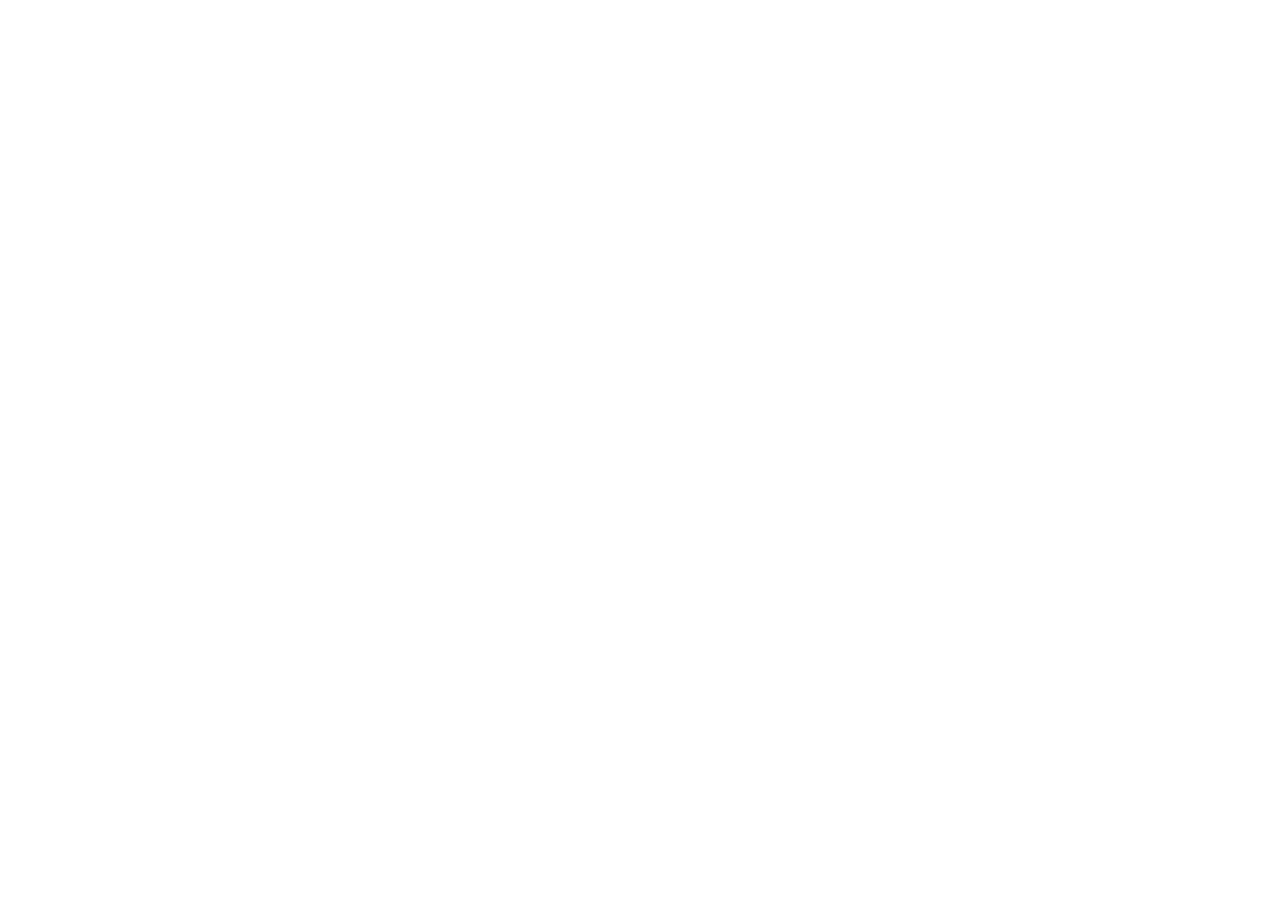
==== hub_de_IA/index.html @ f7d7de68 "ADD: testando midias" ====
<!DOCTYPE html>
<html lang="pt-br">
<head>
    <meta charset="UTF-8">
    <meta name="viewport" content="width=device-width, initial-scale=1.0">
    <title>HUB IA</title>

    <link rel="stylesheet" href="./css/reset.css">
    <link rel="stylesheet" href="./css/style.css">
    <link rel="stylesheet" href="./css/variables.css">

</head>

<body>
    
    

</body>


</html>
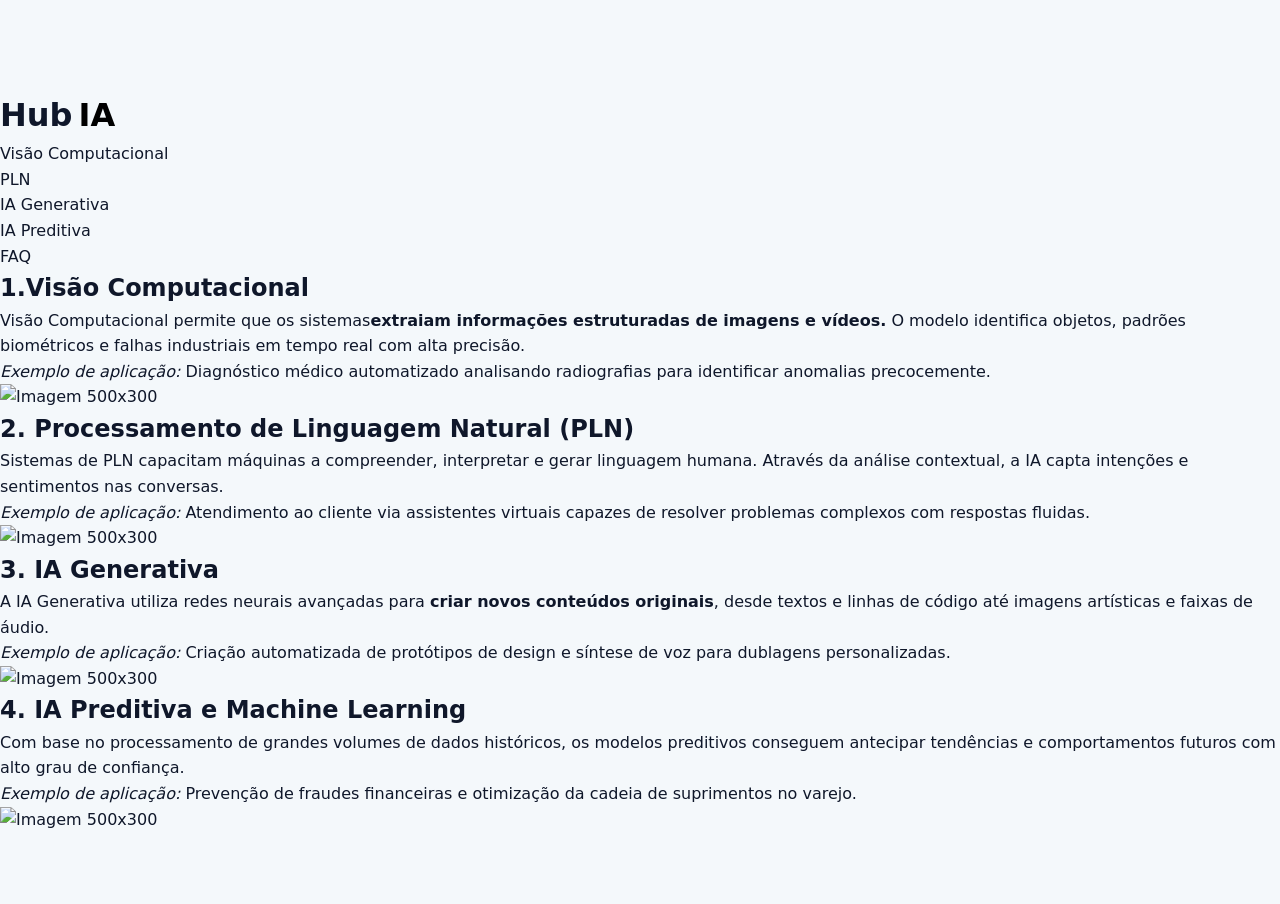
==== commit 2c8274dc: "ADD: Style e formatação das classes segindo o BEM" ====
--- a/hub_de_IA/index.html
+++ b/hub_de_IA/index.html
@@ -5,15 +5,119 @@
     <meta name="viewport" content="width=device-width, initial-scale=1.0">
     <title>HUB IA</title>
 
-    <link rel="stylesheet" href="./css/reset.css">
     <link rel="stylesheet" href="./css/style.css">
-    <link rel="stylesheet" href="./css/variables.css">
+    <link rel="stylesheet" href="./css/responsive.css">
 
 </head>
 
 <body>
     
-    
+    <!-- Header -->
+     <header class="header">
+
+       <div class="header__brand">
+            <h1 class="header__title">Hub<mark>IA</mark></h1>
+       </div>
+
+       <nav class="nav">
+            <ul class="nav__list">
+                <li class="nav__item"><a href="#vision" class="nav__link">Visão Computacional</a></li>
+                <li class="nav__item"><a href="#nlp" class="nav__link">PLN</a></li>
+                <li class="nav__item"><a href="#generative" class="nav__link">IA Generativa</a></li>
+                <li class="nav__item"><a href="#predictive" class="nav__link">IA Preditiva</a></li>
+                <li class="nav__item"><a href="#faq" class="nav__link">FAQ</a></li>
+            </ul>
+       </nav>
+
+       <main>
+
+        <section id="vision" class="section-ia">
+            <div class="section-ia__container">
+
+                <article class="section-ia__content">
+                    <h2 class="section-ia__title">1.Visão Computacional</h2>
+                    <p class="section-ia__text"> Visão Computacional permite que os sistemas<strong>extraiam informações estruturadas de imagens e vídeos.</strong> O modelo identifica objetos, padrões biométricos e falhas industriais em tempo real com alta precisão.</p>
+
+                    <p><em>Exemplo de aplicação:</em> Diagnóstico médico automatizado analisando radiografias para identificar anomalias precocemente.</p>
+
+                </article>
+
+                <aside class="section-ia__aside">
+                    <img src="https://placehold.co/500x300/e2e8f0/0284c7?text=Visao+Computacional+500x300" alt="Imagem 500x300">
+                </aside>
+
+            </div>
+        </section>
+
+        <section id="nlp" class="section-ia section-ia--reverse">
+            <div class="section-ia__container">
+
+                <article class="section-ia__content">
+                    <h2 class="section-ia__title">2. Processamento de Linguagem Natural (PLN)</h2>
+                    <p class="section-ia__text"> Sistemas de PLN capacitam máquinas a compreender, interpretar e gerar linguagem humana. Através da análise contextual, a IA capta intenções e sentimentos nas conversas.</p>
+
+                    <p><em>Exemplo de aplicação:</em> Atendimento ao cliente via assistentes virtuais capazes de resolver problemas complexos com respostas fluidas.</p>
+
+                </article>
+
+                <aside class="section-ia__aside">
+                    <img src="https://placehold.co/500x300/e2e8f0/0d9488?text=PLN+Linguagem+500x300" alt="Imagem 500x300">
+                </aside>
+
+            </div>
+        </section>
+
+        <section id="generative" class="section-ia">
+                        <div class="section-ia__container">
+
+                <article class="section-ia__content">
+                    <h2 class="section-ia__title">3. IA Generativa</h2>
+                    <p class="section-ia__text"> A IA Generativa utiliza redes neurais avançadas para <strong>criar novos conteúdos originais</strong>, desde textos e linhas de código até imagens artísticas e faixas de áudio.</p>
+
+                    <p><em>Exemplo de aplicação:</em> Criação automatizada de protótipos de design e síntese de voz para dublagens personalizadas.</p>
+
+                </article>
+
+                <aside class="section-ia__aside">
+                    <img src="https://placehold.co/500x300/e2e8f0/2563eb?text=IA+Generativa+500x300" alt="Imagem 500x300">
+                </aside>
+
+            </div>
+        </section>
+
+        <section id="predictive" class="section-ia section-ia--reverse">
+                        <div class="section-ia__container">
+
+                <article class="section-ia__content">
+                    <h2 class="section-ia__title">4. IA Preditiva e Machine Learning</h2>
+                    <p class="section-ia__text"> Com base no processamento de grandes volumes de dados históricos, os modelos preditivos conseguem antecipar tendências e comportamentos futuros com alto grau de confiança.</p>
+
+                    <p><em>Exemplo de aplicação:</em> Prevenção de fraudes financeiras e otimização da cadeia de suprimentos no varejo.</p>
+
+                </article>
+
+                <aside class="section-ia__aside">
+                    <img src="https://placehold.co/500x300/e2e8f0/0284c7?text=IA+Preditiva+500x300" alt="Imagem 500x300">
+                </aside>
+
+            </div>
+        </section>
+
+        <section id="faq" class="faq">
+
+        </section>
+
+       </main>
+
+     </header>
+
+     <main>
+
+     </main>
+
+     <footer class="footer">
+
+     </footer>
 
 </body>
 
--- a/hub_de_IA/css/style.css
+++ b/hub_de_IA/css/style.css
@@ -0,0 +1,37 @@
+@import "./variables.css";
+@import "./reset.css";
+
+/* Header e Navegação */
+
+.header{
+
+}
+
+.header__brand{
+
+}
+
+.header__title{
+
+}
+
+.nav{
+    
+}
+
+.nav__list{
+
+}
+
+.nav__item{
+
+}
+
+.nav__link{
+
+}
+
+.nav__link:hover,
+.nav__link:focus{
+
+}
--- a/hub_de_IA/css/responsive.css
+++ b/hub_de_IA/css/responsive.css
@@ -0,0 +1,21 @@
+/* Responsividade (media queries) */
+
+/* Smartphones muitos pequenos (até 500px) */
+@media (max-width: 500px){
+
+}
+
+/* Smartphones Médios (501px até 767px) */
+@media(min-width: 501px) and (max-width: 767px){
+
+}
+
+/* Tablets: (768px até 1023px) */
+@media (min-width: 768px) and (max-width: 1023px){
+
+}
+
+/* Desktops (até 1024px) */
+@media (min-width: 1024px) {
+
+}
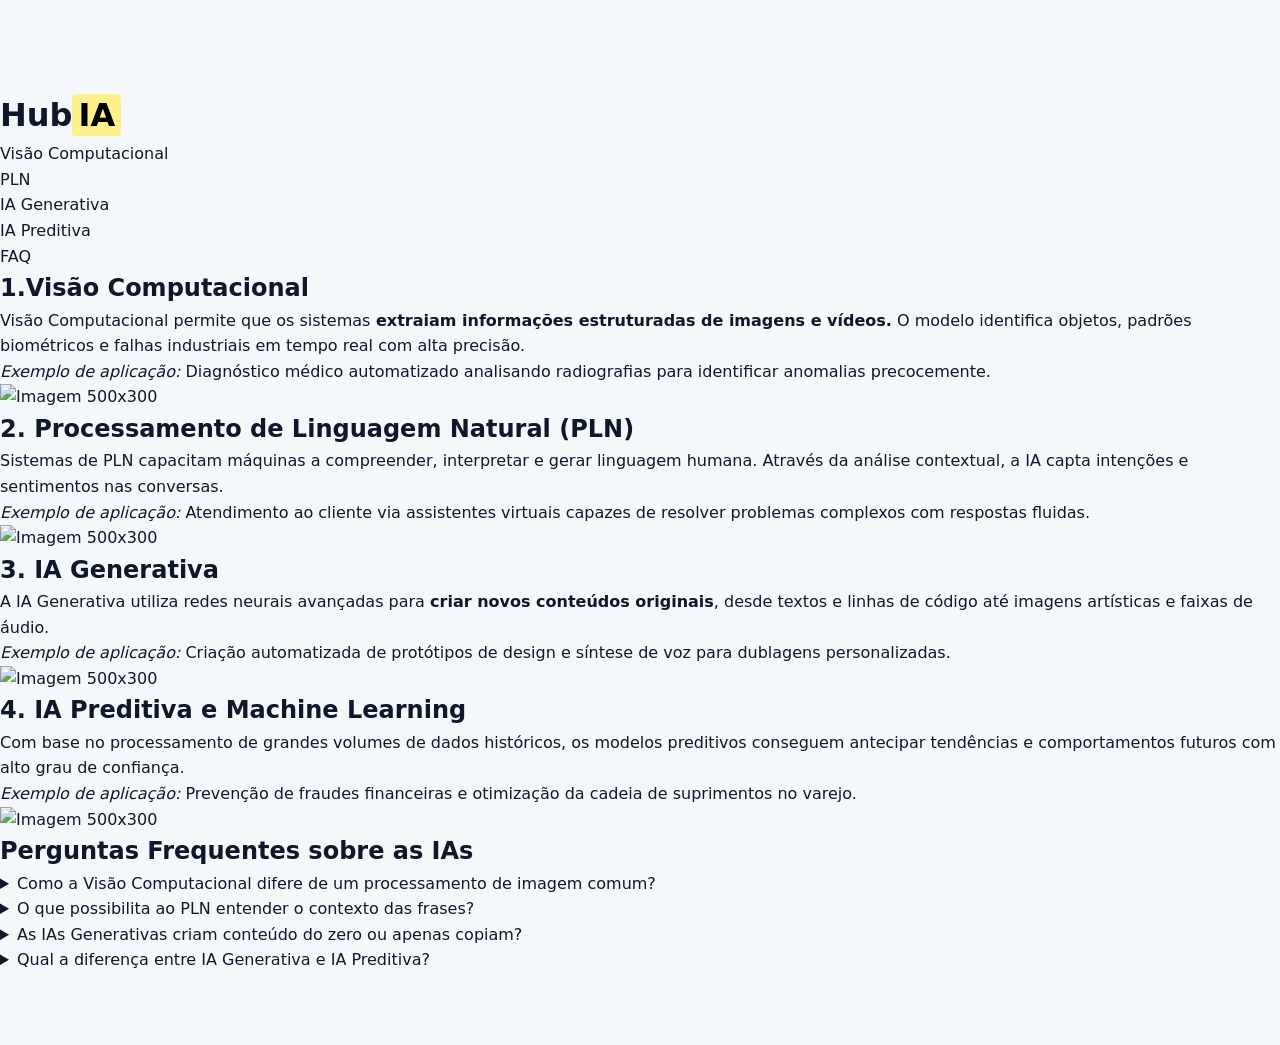
==== commit 78a7d760: "ADD: Alterações do Ivo" ====
--- a/hub_de_IA/index.html
+++ b/hub_de_IA/index.html
@@ -13,7 +13,7 @@
 <body>
     
     <!-- Header -->
-     <header class="header">
+    <header class="header">
 
        <div class="header__brand">
             <h1 class="header__title">Hub<mark>IA</mark></h1>
@@ -28,22 +28,26 @@
                 <li class="nav__item"><a href="#faq" class="nav__link">FAQ</a></li>
             </ul>
        </nav>
+    </header>
 
-       <main>
+    <main>
 
         <section id="vision" class="section-ia">
             <div class="section-ia__container">
 
                 <article class="section-ia__content">
                     <h2 class="section-ia__title">1.Visão Computacional</h2>
-                    <p class="section-ia__text"> Visão Computacional permite que os sistemas<strong>extraiam informações estruturadas de imagens e vídeos.</strong> O modelo identifica objetos, padrões biométricos e falhas industriais em tempo real com alta precisão.</p>
+                    <p class="section-ia__text"> Visão Computacional permite que os sistemas<strong> extraiam informações estruturadas de imagens e vídeos.</strong> O modelo identifica objetos, padrões biométricos e falhas industriais em tempo real com alta precisão.</p>
 
                     <p><em>Exemplo de aplicação:</em> Diagnóstico médico automatizado analisando radiografias para identificar anomalias precocemente.</p>
 
                 </article>
 
                 <aside class="section-ia__aside">
-                    <img src="https://placehold.co/500x300/e2e8f0/0284c7?text=Visao+Computacional+500x300" alt="Imagem 500x300">
+                    <img src="https://placehold.co/500x300/e2e8f0/0284c7?text=Visao+Computacional+500x300" 
+                    alt="Imagem 500x300"
+                    class="card-image__img"
+                    />
                 </aside>
 
             </div>
@@ -61,7 +65,10 @@
                 </article>
 
                 <aside class="section-ia__aside">
-                    <img src="https://placehold.co/500x300/e2e8f0/0d9488?text=PLN+Linguagem+500x300" alt="Imagem 500x300">
+                    <img src="https://placehold.co/500x300/e2e8f0/0d9488?text=PLN+Linguagem+500x300" 
+                    alt="Imagem 500x300"
+                    class="card-image__img"
+                    />
                 </aside>
 
             </div>
@@ -79,14 +86,17 @@
                 </article>
 
                 <aside class="section-ia__aside">
-                    <img src="https://placehold.co/500x300/e2e8f0/2563eb?text=IA+Generativa+500x300" alt="Imagem 500x300">
+                    <img src="https://placehold.co/500x300/e2e8f0/2563eb?text=IA+Generativa+500x300" 
+                    alt="Imagem 500x300"
+                    class="card-image__img"
+                    />
                 </aside>
 
             </div>
         </section>
 
         <section id="predictive" class="section-ia section-ia--reverse">
-                        <div class="section-ia__container">
+            <div class="section-ia__container">
 
                 <article class="section-ia__content">
                     <h2 class="section-ia__title">4. IA Preditiva e Machine Learning</h2>
@@ -97,23 +107,42 @@
                 </article>
 
                 <aside class="section-ia__aside">
-                    <img src="https://placehold.co/500x300/e2e8f0/0284c7?text=IA+Preditiva+500x300" alt="Imagem 500x300">
+                    <img src="https://placehold.co/500x300/e2e8f0/0284c7?text=IA+Preditiva+500x300" 
+                    alt="Imagem 500x300"
+                    class="card-image__img"
+                    />
                 </aside>
 
             </div>
         </section>
 
-        <section id="faq" class="faq">
+    <!-- seção faq -->
+    <section id="faq" class="faq">
+      <h2 class="faq__title">Perguntas Frequentes sobre as IAs</h2>
+      <div class="faq__wrapper">
+        <details class="faq__item">
+          <summary class="faq__summary">Como a Visão Computacional difere de um processamento de imagem comum?</summary>
+          <p class="faq__text">O processamento comum apenas altera pixels (como aplicar filtros). A Visão Computacional interpreta o contexto da imagem, identificando o que cada elemento significa.</p>
+        </details>
 
-        </section>
+        <details class="faq__item">
+          <summary class="faq__summary">O que possibilita ao PLN entender o contexto das frases?</summary>
+          <p class="faq__text">Modelos de linguagem modernos analisam as palavras em relação a todas as outras na mesma frase, permitindo identificar duplo sentido e gírias.</p>
+        </details>
 
-       </main>
+        <details class="faq__item">
+          <summary class="faq__summary">As IAs Generativas criam conteúdo do zero ou apenas copiam?</summary>
+          <p class="faq__text">Elas aprendem os padrões de milhões de exemplos e sintetizam criações inéditas baseadas nesses aprendizados.</p>
+        </details>
 
-     </header>
+        <details class="faq__item">
+          <summary class="faq__summary">Qual a diferença entre IA Generativa e IA Preditiva?</summary>
+          <p class="faq__text">A Generativa cria novos conteúdos (mídia/texto), enquanto a Preditiva analisa dados passados para estimar resultados futuros.</p>
+        </details>
+      </div>
+    </section>
 
-     <main>
-
-     </main>
+    </main>
 
      <footer class="footer">
 
--- a/hub_de_IA/css/style.css
+++ b/hub_de_IA/css/style.css
@@ -33,5 +33,5 @@
 
 .nav__link:hover,
 .nav__link:focus{
-
+    
 }
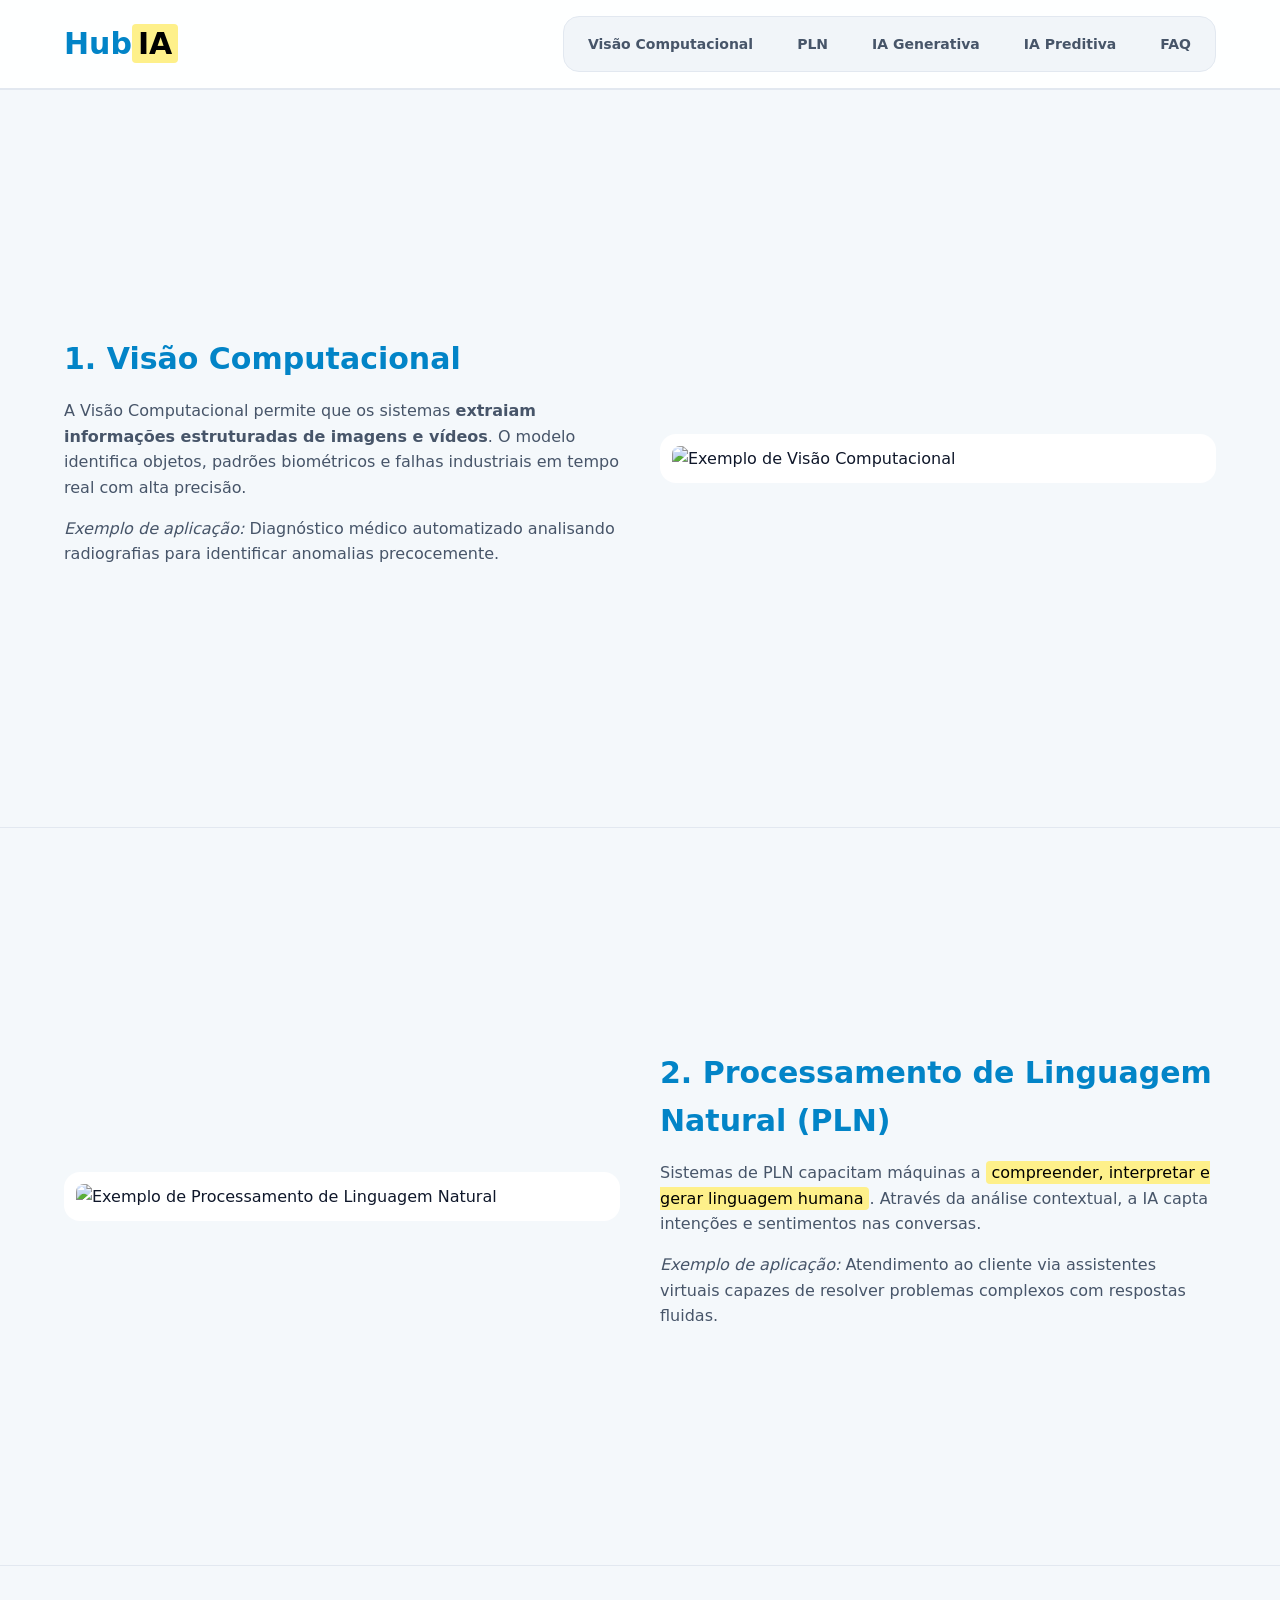
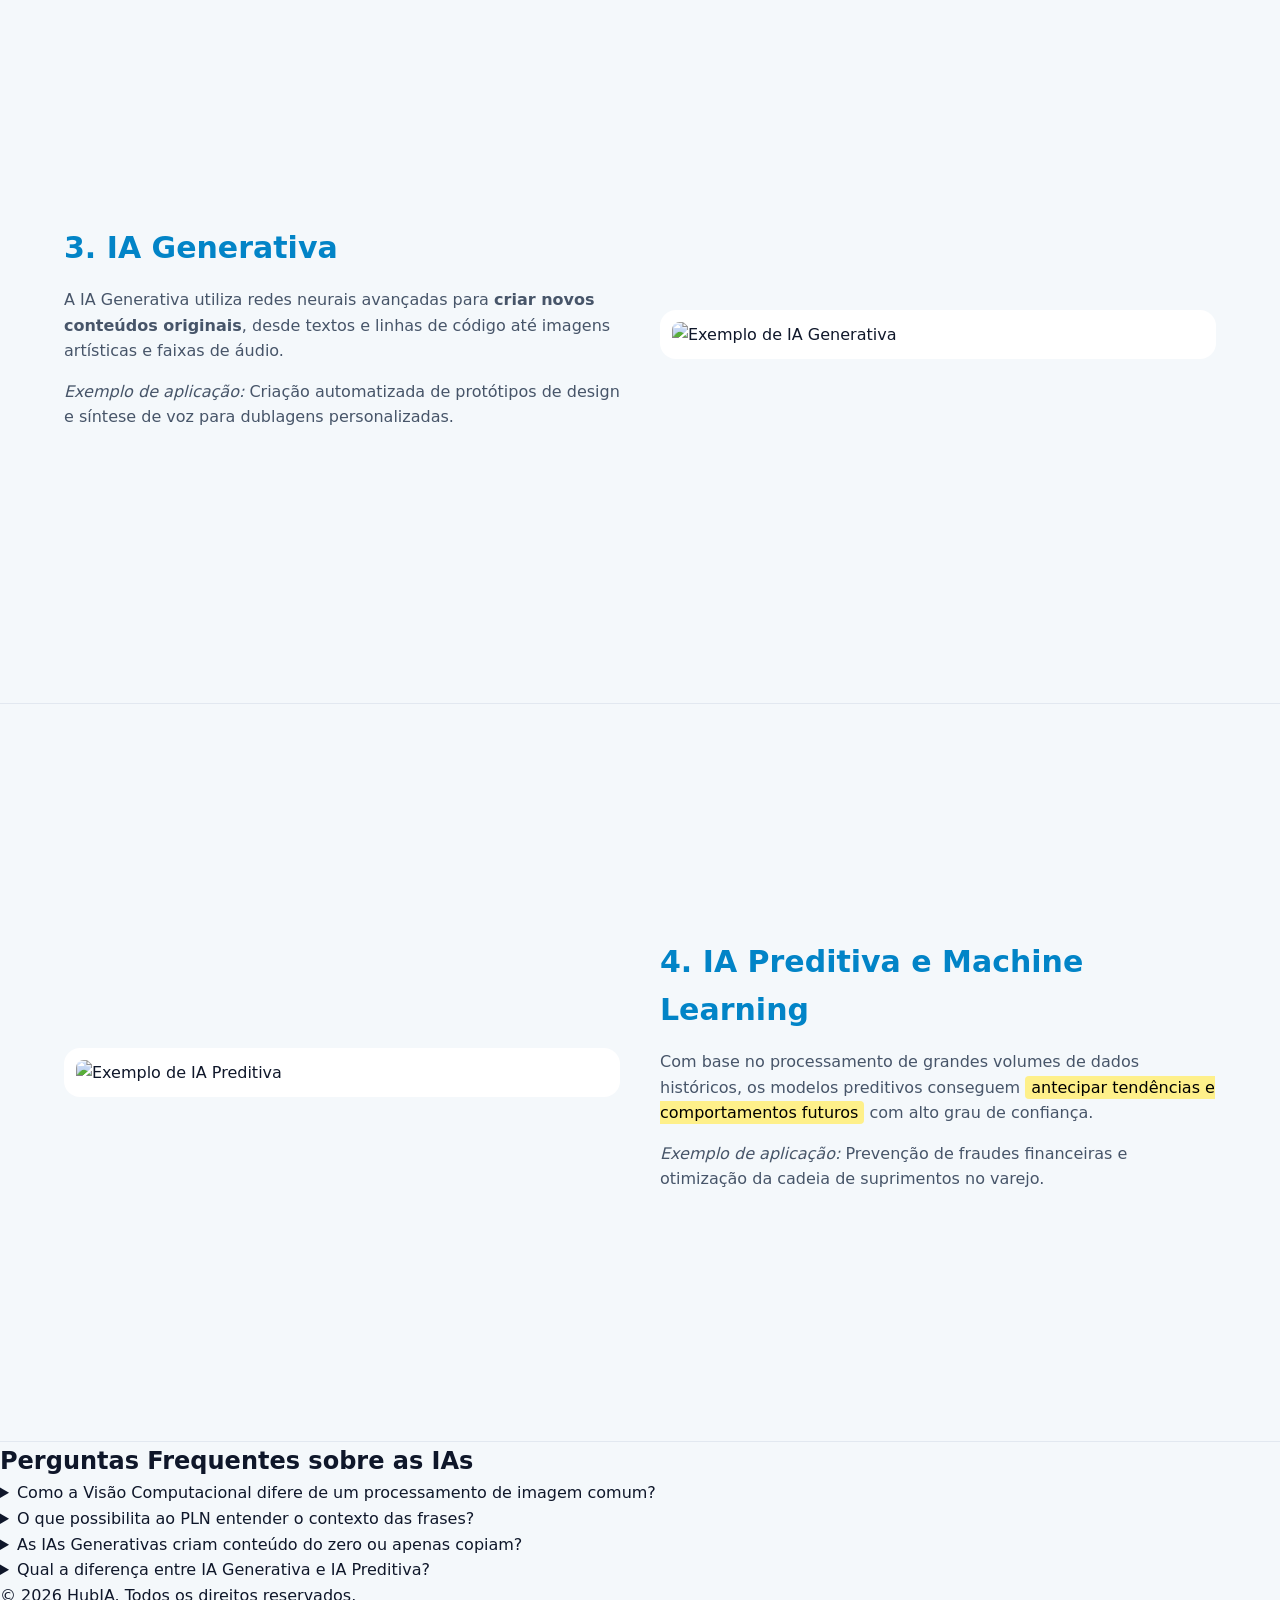
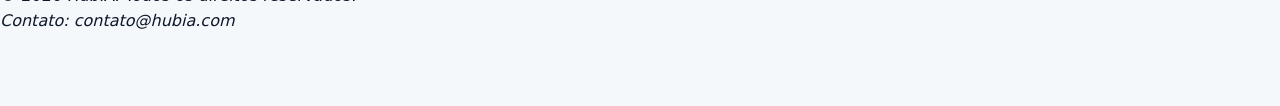
==== commit ecff221f: "ADD: adicionar image" ====
--- a/hub_de_IA/index.html
+++ b/hub_de_IA/index.html
@@ -1,120 +1,129 @@
 <!DOCTYPE html>
-<html lang="pt-br">
+<html lang="pt-BR">
 <head>
-    <meta charset="UTF-8">
-    <meta name="viewport" content="width=device-width, initial-scale=1.0">
-    <title>HUB IA</title>
+  <meta charset="UTF-8">
+  <meta name="viewport" content="width=device-width, initial-scale=1.0">
+  <title>HubIA - Inteligência Artificial</title>
+  <link rel="stylesheet" href="css/style.css">
+  <link rel="stylesheet" href="css/responsive.css">
+</head>
+<body>
 
-    <link rel="stylesheet" href="./css/style.css">
-    <link rel="stylesheet" href="./css/responsive.css">
+  <!-- header -->
+  <header class="header">
 
-</head>
+    <div class="header__brand">
+      <h1 class="header__title">Hub<mark>IA</mark></h1>
+    </div>
 
-<body>
-    
-    <!-- Header -->
-    <header class="header">
+    <nav class="nav">
+      <ul class="nav__list">
+        <li class="nav__item"><a href="#vision" class="nav__link">Visão Computacional</a></li>
+        <li class="nav__item"><a href="#nlp" class="nav__link">PLN</a></li>
+        <li class="nav__item"><a href="#generative" class="nav__link">IA Generativa</a></li>
+        <li class="nav__item"><a href="#predictive" class="nav__link">IA Preditiva</a></li>
+        <li class="nav__item"><a href="#faq" class="nav__link">FAQ</a></li>
+      </ul>
+    </nav>
 
-       <div class="header__brand">
-            <h1 class="header__title">Hub<mark>IA</mark></h1>
-       </div>
+  </header>
 
-       <nav class="nav">
-            <ul class="nav__list">
-                <li class="nav__item"><a href="#vision" class="nav__link">Visão Computacional</a></li>
-                <li class="nav__item"><a href="#nlp" class="nav__link">PLN</a></li>
-                <li class="nav__item"><a href="#generative" class="nav__link">IA Generativa</a></li>
-                <li class="nav__item"><a href="#predictive" class="nav__link">IA Preditiva</a></li>
-                <li class="nav__item"><a href="#faq" class="nav__link">FAQ</a></li>
-            </ul>
-       </nav>
-    </header>
+  <main>
+    <!-- seção visão computacional -->
+    <section id="vision" class="section-ia">
+      <div class="section-ia__container">
+        
+        <article class="section-ia__content">
+          <h2 class="section-ia__title">1. Visão Computacional</h2>
+          <p class="section-ia__text">
+            A Visão Computacional permite que os sistemas <strong>extraiam informações estruturadas de imagens e vídeos</strong>. O modelo identifica objetos, padrões biométricos e falhas industriais em tempo real com alta precisão.
+          </p>
+          <p class="section-ia__text">
+            <em>Exemplo de aplicação:</em> Diagnóstico médico automatizado analisando radiografias para identificar anomalias precocemente.
+          </p>
+        </article>
 
-    <main>
+        <aside class="section-ia__aside">
+          <div class="card-image">
 
-        <section id="vision" class="section-ia">
-            <div class="section-ia__container">
+            <img 
+            src="https://placehold.co/500x300/e2e8f0/0284c7?text=Visao+Computacional+500x300" 
+            alt="Exemplo de Visão Computacional" 
+            class="card-image__img" 
+            />
+          
+          </div>
+        </aside>
+      </div>
+    </section>
 
-                <article class="section-ia__content">
-                    <h2 class="section-ia__title">1.Visão Computacional</h2>
-                    <p class="section-ia__text"> Visão Computacional permite que os sistemas<strong> extraiam informações estruturadas de imagens e vídeos.</strong> O modelo identifica objetos, padrões biométricos e falhas industriais em tempo real com alta precisão.</p>
+    <!-- seção pln -->
+    <section id="nlp" class="section-ia section-ia--reverse">
 
-                    <p><em>Exemplo de aplicação:</em> Diagnóstico médico automatizado analisando radiografias para identificar anomalias precocemente.</p>
+      <div class="section-ia__container">
 
-                </article>
+        <article class="section-ia__content">
+          <h2 class="section-ia__title">2. Processamento de Linguagem Natural (PLN)</h2>
+          <p class="section-ia__text">
+            Sistemas de PLN capacitam máquinas a <mark>compreender, interpretar e gerar linguagem humana</mark>. Através da análise contextual, a IA capta intenções e sentimentos nas conversas.
+          </p>
+          <p class="section-ia__text">
+            <em>Exemplo de aplicação:</em> Atendimento ao cliente via assistentes virtuais capazes de resolver problemas complexos com respostas fluidas.
+          </p>
+        </article>
 
-                <aside class="section-ia__aside">
-                    <img src="https://placehold.co/500x300/e2e8f0/0284c7?text=Visao+Computacional+500x300" 
-                    alt="Imagem 500x300"
-                    class="card-image__img"
-                    />
-                </aside>
+        <aside class="section-ia__aside">
+          <div class="card-image">
+            <img 
+            src="https://placehold.co/500x300/e2e8f0/0d9488?text=PLN+Linguagem+500x300" alt="Exemplo de Processamento de Linguagem Natural" 
+            class="card-image__img" 
+            />
+          </div>
+        </aside>
 
-            </div>
-        </section>
+      </div>
+    </section>
 
-        <section id="nlp" class="section-ia section-ia--reverse">
-            <div class="section-ia__container">
+    <!-- seção ia generativa -->
+    <section id="generative" class="section-ia">
+      <div class="section-ia__container">
+        <article class="section-ia__content">
+          <h2 class="section-ia__title">3. IA Generativa</h2>
+          <p class="section-ia__text">
+            A IA Generativa utiliza redes neurais avançadas para <strong>criar novos conteúdos originais</strong>, desde textos e linhas de código até imagens artísticas e faixas de áudio.
+          </p>
+          <p class="section-ia__text">
+            <em>Exemplo de aplicação:</em> Criação automatizada de protótipos de design e síntese de voz para dublagens personalizadas.
+          </p>
+        </article>
+        <aside class="section-ia__aside">
+          <div class="card-image">
+            <img src="https://placehold.co/500x300/e2e8f0/2563eb?text=IA+Generativa+500x300" alt="Exemplo de IA Generativa" class="card-image__img" />
+          </div>
+        </aside>
+      </div>
+    </section>
 
-                <article class="section-ia__content">
-                    <h2 class="section-ia__title">2. Processamento de Linguagem Natural (PLN)</h2>
-                    <p class="section-ia__text"> Sistemas de PLN capacitam máquinas a compreender, interpretar e gerar linguagem humana. Através da análise contextual, a IA capta intenções e sentimentos nas conversas.</p>
+    <!-- seção ia preditiva -->
+    <section id="predictive" class="section-ia section-ia--reverse">
+      <div class="section-ia__container">
+        <article class="section-ia__content">
+          <h2 class="section-ia__title">4. IA Preditiva e Machine Learning</h2>
+          <p class="section-ia__text">
+            Com base no processamento de grandes volumes de dados históricos, os modelos preditivos conseguem <mark>antecipar tendências e comportamentos futuros</mark> com alto grau de confiança.
+          </p>
+          <p class="section-ia__text">
+            <em>Exemplo de aplicação:</em> Prevenção de fraudes financeiras e otimização da cadeia de suprimentos no varejo.
+          </p>
+        </article>
+        <aside class="section-ia__aside">
+          <div class="card-image">
+            <img src="https://placehold.co/500x300/e2e8f0/0284c7?text=IA+Preditiva+500x300" alt="Exemplo de IA Preditiva" class="card-image__img" />
+          </div>
+        </aside>
+      </div>
+    </section>
 
-                    <p><em>Exemplo de aplicação:</em> Atendimento ao cliente via assistentes virtuais capazes de resolver problemas complexos com respostas fluidas.</p>
-
-                </article>
-
-                <aside class="section-ia__aside">
-                    <img src="https://placehold.co/500x300/e2e8f0/0d9488?text=PLN+Linguagem+500x300" 
-                    alt="Imagem 500x300"
-                    class="card-image__img"
-                    />
-                </aside>
-
-            </div>
-        </section>
-
-        <section id="generative" class="section-ia">
-                        <div class="section-ia__container">
-
-                <article class="section-ia__content">
-                    <h2 class="section-ia__title">3. IA Generativa</h2>
-                    <p class="section-ia__text"> A IA Generativa utiliza redes neurais avançadas para <strong>criar novos conteúdos originais</strong>, desde textos e linhas de código até imagens artísticas e faixas de áudio.</p>
-
-                    <p><em>Exemplo de aplicação:</em> Criação automatizada de protótipos de design e síntese de voz para dublagens personalizadas.</p>
-
-                </article>
-
-                <aside class="section-ia__aside">
-                    <img src="https://placehold.co/500x300/e2e8f0/2563eb?text=IA+Generativa+500x300" 
-                    alt="Imagem 500x300"
-                    class="card-image__img"
-                    />
-                </aside>
-
-            </div>
-        </section>
-
-        <section id="predictive" class="section-ia section-ia--reverse">
-            <div class="section-ia__container">
-
-                <article class="section-ia__content">
-                    <h2 class="section-ia__title">4. IA Preditiva e Machine Learning</h2>
-                    <p class="section-ia__text"> Com base no processamento de grandes volumes de dados históricos, os modelos preditivos conseguem antecipar tendências e comportamentos futuros com alto grau de confiança.</p>
-
-                    <p><em>Exemplo de aplicação:</em> Prevenção de fraudes financeiras e otimização da cadeia de suprimentos no varejo.</p>
-
-                </article>
-
-                <aside class="section-ia__aside">
-                    <img src="https://placehold.co/500x300/e2e8f0/0284c7?text=IA+Preditiva+500x300" 
-                    alt="Imagem 500x300"
-                    class="card-image__img"
-                    />
-                </aside>
-
-            </div>
-        </section>
 
     <!-- seção faq -->
     <section id="faq" class="faq">
@@ -142,13 +151,17 @@
       </div>
     </section>
 
-    </main>
+  </main>
 
-     <footer class="footer">
-
-     </footer>
+  <!-- rodapé -->
+  <footer class="footer">
+    <div class="footer__section">
+      <p>&copy; 2026 HubIA. Todos os direitos reservados.</p>
+    </div>
+    <div class="footer__section">
+      <address>Contato: <a href="mailto:contato@hubia.com">contato@hubia.com</a></address>
+    </div>
+  </footer>
 
 </body>
-
-
 </html>
--- a/hub_de_IA/css/style.css
+++ b/hub_de_IA/css/style.css
@@ -4,34 +4,125 @@
 /* Header e Navegação */
 
 .header{
-
+    position: fixed;
+    top: 0;
+    left: 0;
+    width: 100%;
+    height: var(--header-height);
+    background-color: var(--color-bg-transparent);
+    border-bottom: 2px solid var(--color-border);
+    
+    display: flex;
+    align-items: center;
+    justify-content: space-between;
+    padding: 0 5%;
+    z-index: 1000;
+    backdrop-filter: blur(12px);
 }
 
 .header__brand{
-
+    display: flex;
+    align-items: center;
 }
 
 .header__title{
-
-}
-
-.nav{
-    
+    font-size: var(--font-size-xl);
+    color: var(--color-primary);
+    font-weight: 700;
 }
 
 .nav__list{
-
+    display: flex;
+    gap: 8px;
+    background-color: var(--color-nav-list-bg);
+    padding: 6px;
+    border-radius: var(--radius-md);
+    border: 1px solid var(--color-border);
 }
 
 .nav__item{
-
+    display: flex;
 }
 
 .nav__link{
-
+    font-size: var(--font-size-sm);
+    font-weight: 600;
+    padding: 10px 18px;
+    border-radius: var(--radius-sm);
+    color: var(--color-text-muted);
+    position: relative;
+    background-color: transparent;
+    transition: color 0.3s ease, background-color 0.3 ease, transfrom 0.2s ease;
 }
 
 .nav__link:hover,
 .nav__link:focus{
-    
+    background-color: var(--color-primary);
+    color: var(--color-nav-link-hover);
+    transform: translate(-2px);
+    box-shadow: 0 4px 12px rgba(2, 132, 199, 0.3);
+}
+
+/* Seções Gerais */
+
+.section-ia{
+    height: var(--section-height);
+    min-height: 500px;
+    display: flex;
+    align-items: center;
+    justify-content: center;
+    padding: 0 5%;
+    border-bottom: 1px solid var(--color-border);
+    scroll-margin-top: var(--header-height);
+}
+
+.section-ia__container{
+    display: flex;
+    align-items: center;
+    gap: 40px;
+    width: 100%;
+    max-width: 1200px;
+}
+
+.section-ia--reverse .section-ia__container{
+    flex-direction: row-reverse;
+}
+
+.section-ia__content{
+    flex: 1;
+}
+
+.section-ia__aside{
+    flex: 1;
+}
+
+.section-ia__title{
+    font-size: var(--font-size-xl);
+    color: var(--color-primary);
+    margin-bottom: 15px;
+}
+
+.section-ia__text{
+    color: var(--color-text-muted);
+    margin-bottom: 15px;
+    font-size: var(--font-size-base);
+}
+
+.card-image{
+    background-color: var(--color-bg-card);
+    padding: 12px;
+    border-radius: var(--radius-md);
+    box-shadow: var(--color-border);
+    transition: var(--transition);
+}
+
+.card-image:hover {
+    transform: translateY(-6px);
+    box-shadow: var(--shadow-hover);
+}
+
+.card-image__img{
+    width: 100%;
+    border-radius: var(--radius-sm);
+    object-fit: cover;
 }
